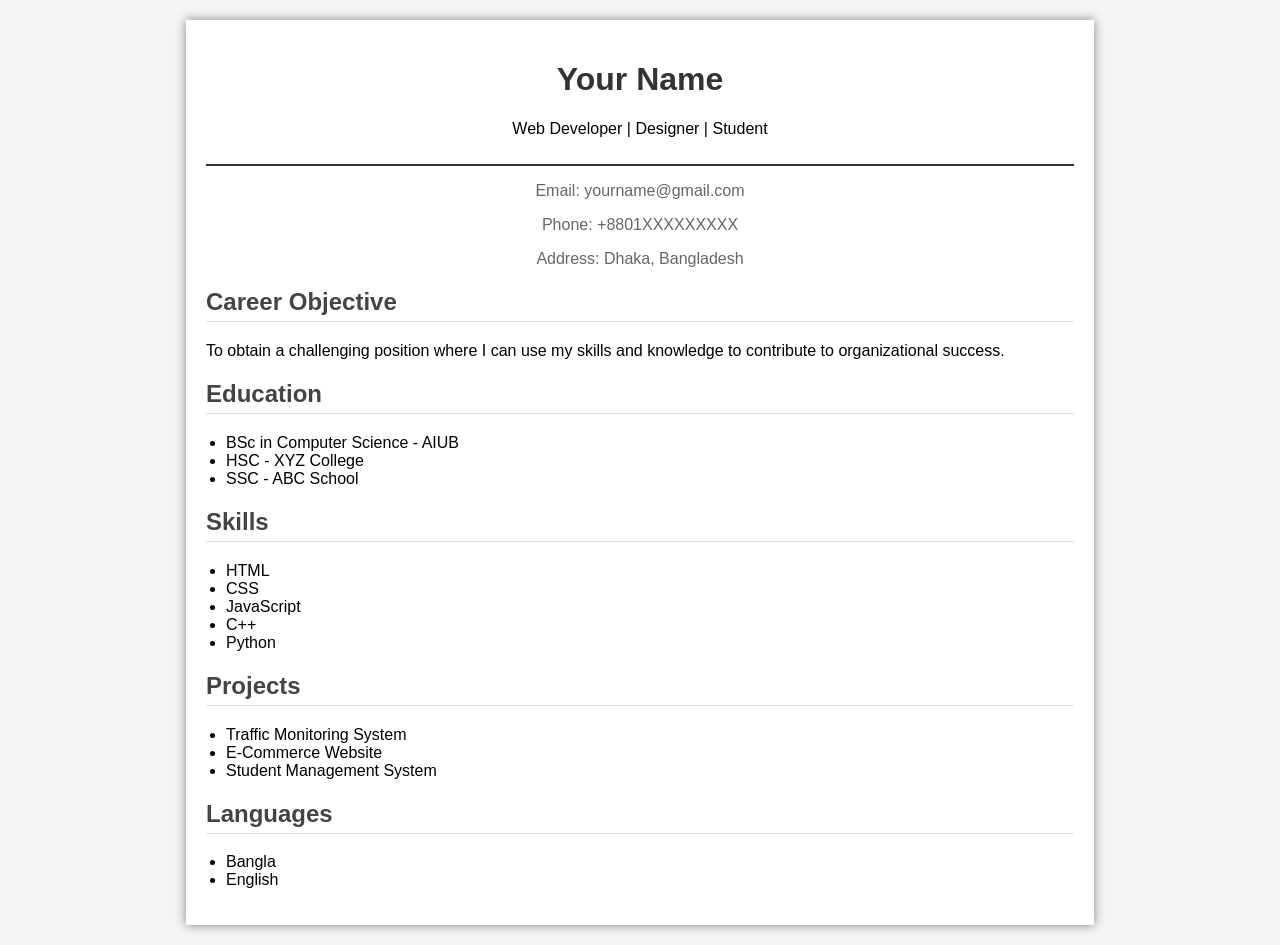
==== webtech1.html @ 7b5ec3f2 "Added new files" ====
<!DOCTYPE html>
<html>
<head>
    <title>My CV</title>
    <style>
        body {
            font-family: Arial, sans-serif;
            background-color: #f4f4f4;
            margin: 0;
            padding: 20px;
        }

        .container {
            width: 70%;
            margin: auto;
            background: white;
            padding: 20px;
            box-shadow: 0 0 10px gray;
        }

        .header {
            text-align: center;
            border-bottom: 2px solid #333;
            padding-bottom: 10px;
        }

        h1 {
            color: #333;
        }

        h2 {
            color: #444;
            border-bottom: 1px solid #ddd;
            padding-bottom: 5px;
        }

        .section {
            margin-top: 20px;
        }

        ul {
            padding-left: 20px;
        }

        .contact {
            text-align: center;
            color: #666;
        }
    </style>
</head>
<body>

<div class="container">

    <div class="header">
        <h1>Your Name</h1>
        <p>Web Developer | Designer | Student</p>
    </div>

    <div class="contact">
        <p>Email: yourname@gmail.com</p>
        <p>Phone: +8801XXXXXXXXX</p>
        <p>Address: Dhaka, Bangladesh</p>
    </div>

    <div class="section">
        <h2>Career Objective</h2>
        <p>
            To obtain a challenging position where I can use my skills
            and knowledge to contribute to organizational success.
        </p>
    </div>

    <div class="section">
        <h2>Education</h2>
        <ul>
            <li>BSc in Computer Science - AIUB</li>
            <li>HSC - XYZ College</li>
            <li>SSC - ABC School</li>
        </ul>
    </div>

    <div class="section">
        <h2>Skills</h2>
        <ul>
            <li>HTML</li>
            <li>CSS</li>
            <li>JavaScript</li>
            <li>C++</li>
            <li>Python</li>
        </ul>
    </div>

    <div class="section">
        <h2>Projects</h2>
        <ul>
            <li>Traffic Monitoring System</li>
            <li>E-Commerce Website</li>
            <li>Student Management System</li>
        </ul>
    </div>

    <div class="section">
        <h2>Languages</h2>
        <ul>
            <li>Bangla</li>
            <li>English</li>
        </ul>
    </div>

</div>

</body>
</html>
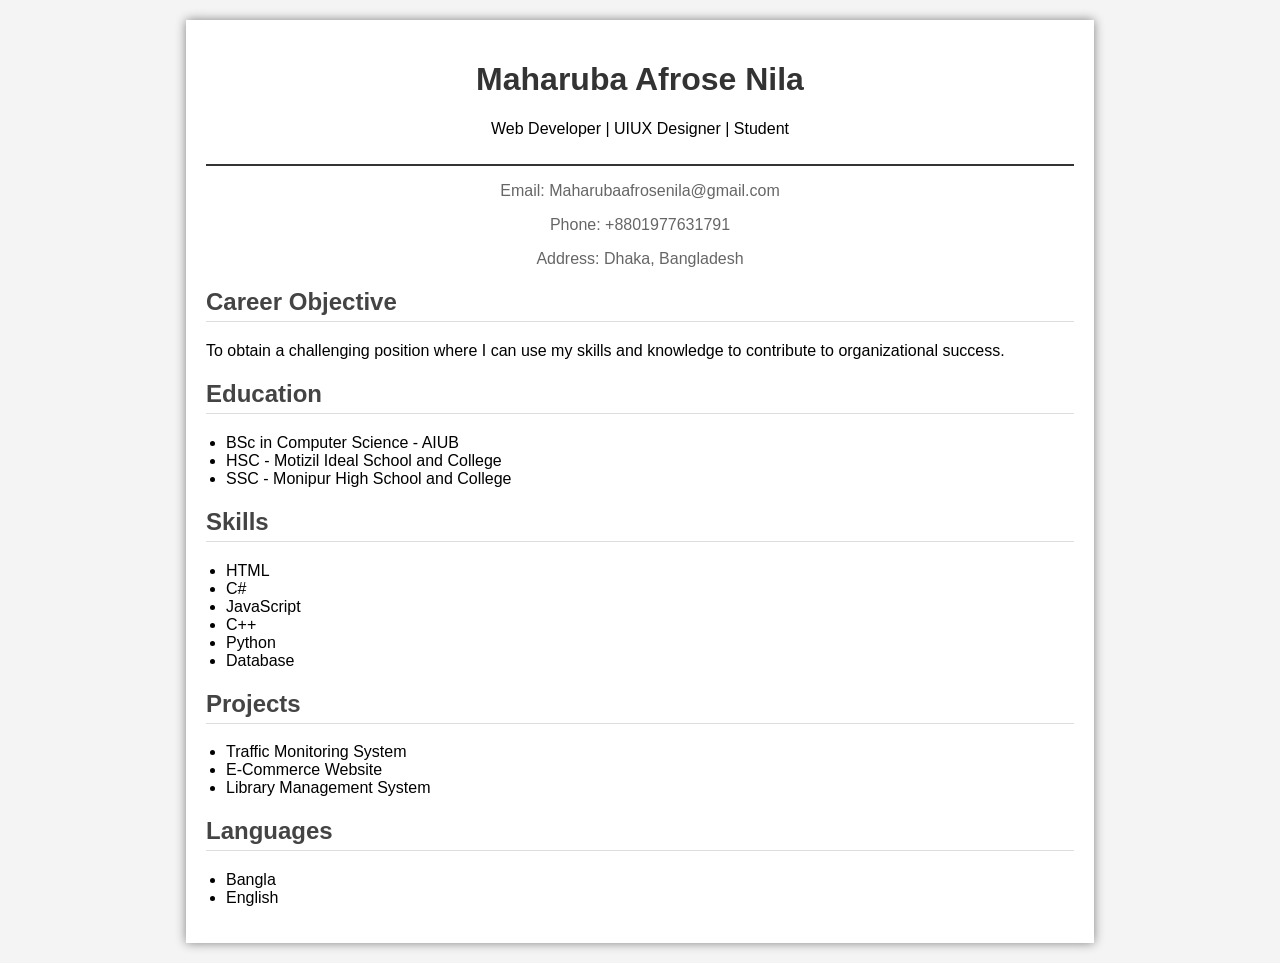
==== commit 68843c27: "Add CV project files" ====
--- a/webtech1.html
+++ b/webtech1.html
@@ -53,13 +53,13 @@
 <div class="container">
 
     <div class="header">
-        <h1>Your Name</h1>
-        <p>Web Developer | Designer | Student</p>
+        <h1>Maharuba Afrose Nila </h1>
+        <p>Web Developer | UIUX Designer | Student</p>
     </div>
 
     <div class="contact">
-        <p>Email: yourname@gmail.com</p>
-        <p>Phone: +8801XXXXXXXXX</p>
+        <p>Email: Maharubaafrosenila@gmail.com</p>
+        <p>Phone: +8801977631791</p>
         <p>Address: Dhaka, Bangladesh</p>
     </div>
 
@@ -75,19 +75,20 @@
         <h2>Education</h2>
         <ul>
             <li>BSc in Computer Science - AIUB</li>
-            <li>HSC - XYZ College</li>
-            <li>SSC - ABC School</li>
+            <li>HSC - Motizil Ideal School and College</li>
+            <li>SSC - Monipur High  School and College</li>
         </ul>
     </div>
 
-    <div class="section">
+    <div class="M">
         <h2>Skills</h2>
         <ul>
             <li>HTML</li>
-            <li>CSS</li>
+            <li>C#</li>
             <li>JavaScript</li>
             <li>C++</li>
             <li>Python</li>
+            <li>Database</li>
         </ul>
     </div>
 
@@ -96,7 +97,7 @@
         <ul>
             <li>Traffic Monitoring System</li>
             <li>E-Commerce Website</li>
-            <li>Student Management System</li>
+            <li> Library Management System</li>
         </ul>
     </div>
 
